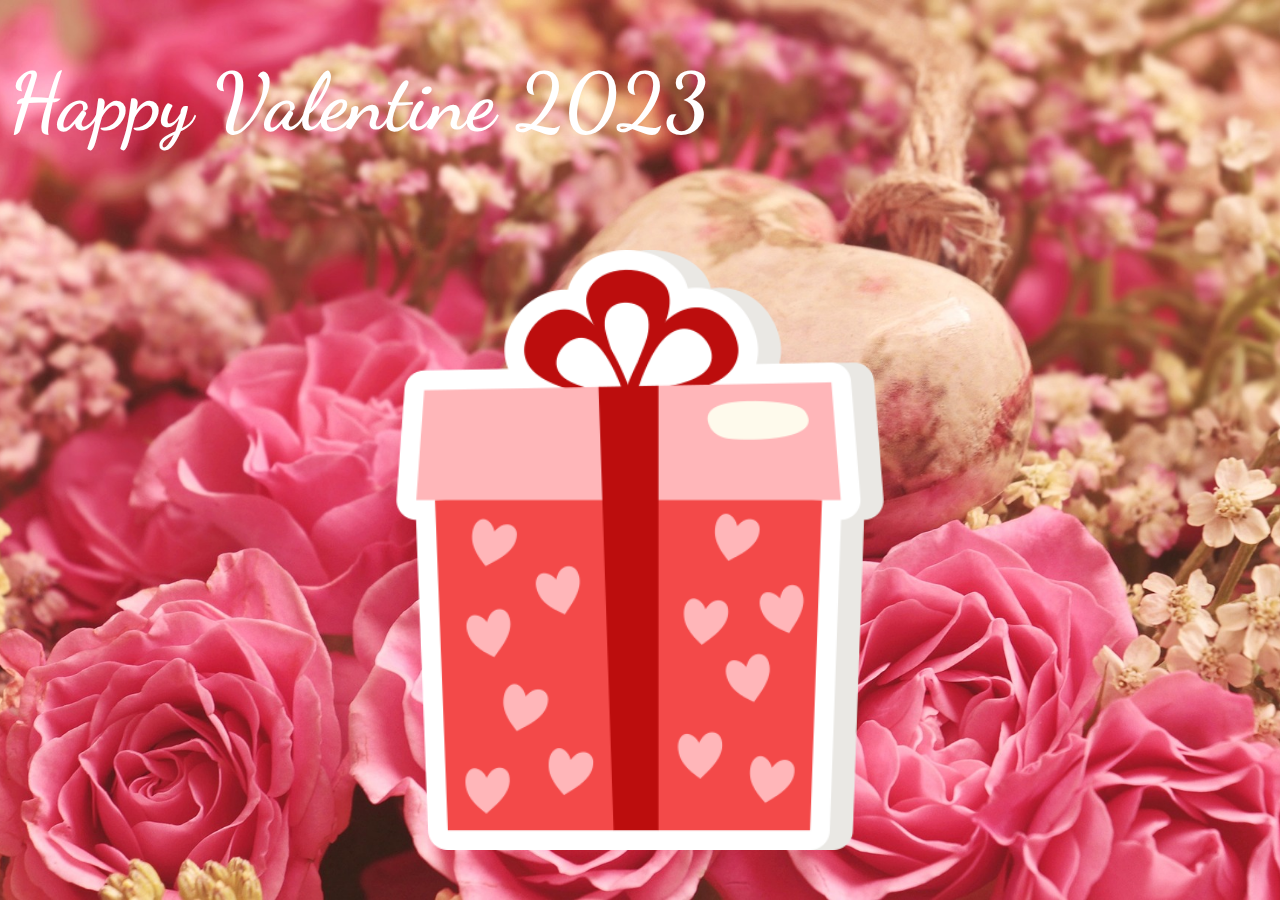
==== index.html @ db7d0a5b "my valentine project 1402 1953" ====
<!DOCTYPE html>
<html lang="en">
  <head>
    <meta charset="UTF-8" />
    <meta http-equiv="X-UA-Compatible" content="IE=edge" />
    <meta name="viewport" content="width=device-width, initial-scale=1.0" />
    <meta name="keywords" content="valentine 2023" />
    <meta name="description" content="valentine project for couple" />
    <meta name="author" content="Lam Chi Thien" />
    <title>Valentine 2023</title>
    <link rel="stylesheet" href="index.css" />
    <link
      rel="stylesheet"
      href="https://cdnjs.cloudflare.com/ajax/libs/animate.css/4.1.1/animate.min.css"
    />
    <link rel="preconnect" href="https://fonts.googleapis.com" />
    <link rel="preconnect" href="https://fonts.gstatic.com" crossorigin />
    <link
      href="https://fonts.googleapis.com/css2?family=Dancing+Script:wght@400;500;600;700&display=swap"
      rel="stylesheet"
    />
    <link rel="icon" href="favicon.ico" type="image/x-ico">
  </head>
  <body>
    <h1
      class="greeting animate__animated animate__fadeInLeft animate__delay-2s"
    >
      Happy Valentine 2023
    </h1>
    <div class="voucher" id="voucher">
      <div class="voucher_item">
        <a href="howToUse.html"
          ><img
            src="./img/massage_tinh_dau.jpg"
            alt="Goi massage tinh dau"
            class="voucher_item_img"
          />
          <p class="voucher_item_text">
            Gói Spa toàn thân bằng tinh dầu của Hasaki
          </p>
        </a>
      </div>

      <div class="voucher_item">
        <a href="howToUse.html"
          ><img
            src="./img/mat_na_bnbg.jpg"
            alt="Mat na bnbg"
            class="voucher_item_img"
          />
          <p class="voucher_item_text">Mặt nạ dưỡng da BNBG Hàn Quốc</p>
        </a>
      </div>
    </div>
    <img
      src="./img/gift_box.png"
      alt="unopened_gift"
      id="gift"
      class="gift"
      onclick="openGift()"
    />
    <!-- <a href="https://www.flaticon.com/free-stickers/gift" title="gift stickers">Gift stickers created by Acellalelo - Flaticon</a>
    <a href="https://www.flaticon.com/free-stickers/gift" title="gift stickers">Gift stickers created by barnstudio - Flaticon</a> -->
    <script src="./index.js"></script>
  </body>
</html>
---- index.css ----
/* Giao diện laptop */
body {
  background-image: url(./img/background_valentine.jpg);
  background-repeat: no-repeat;
  background-position: center;
  background-attachment: fixed;
  background-size: cover;
}
.greeting {
  color: white;
  font-family: "Dancing Script", cursive;
}
.gift {
  width: 350px;
  height: 350px;
  margin-top: 100px;
  /* Căn giữa hình ảnh */
  margin-right: auto;
  margin-left: auto;
  display: block;
  cursor: pointer;
}
.voucher {
  display: flex;
  flex-direction: row;
  flex-wrap: wrap;
  justify-content: space-around;
  display: none;
}
.voucher_item {
  width: 200px;
  height: 150px;
}
.voucher_item > a {
  text-decoration: none;
}
.voucher_item_img {
  width: 100%;
  height: 100%;
  border: 1px solid transparent;
  border-radius: 8px;
  box-shadow: 10px 10px 23px black;
}
.voucher_item_text {
  font-family: "Dancing Script", cursive;
  color: white;
  font-size: 20px;
}
/* Trang howToUse */
.buttonBack {
  color: white;
  font-family: "Dancing Script", cursive;
  font-size: 20px;
  cursor: pointer;
  text-decoration: none;
  margin: 10px;
  display: inline-block;
}
.howTo {
  width: 95%;
  border: 1px solid transparent;
  border-radius: 10px;
  box-shadow: 15px 15px 14px;
  margin: auto;
}
.howTo_voucher_img {
  width: 300px;
  height: 200px;
  border: 1px solid transparent;
  border-radius: 10px;
  margin-left: auto;
  margin-right: auto;
  display: block;
  margin-top: 50px;
  margin-bottom: 50px;
}
.nav-pills .nav-link.active,
.nav-pills .show > .nav-link {
  background-color: deeppink !important;
  font-family: "Dancing Script", cursive;
  color: white;
}
.nav-pills .nav-item,
.nav-pills .show > .nav-item {
  color: white;
  font-family: "Dancing Script", cursive;
  width: 50%;
}
.nav-pills .nav-link,
.nav-pills .show > .nav-link {
  color: white;
}
.nav {
  justify-content: space-around;
}
.tab-content {
  color: white;
  background-color: rgba(0, 0, 0, 0.3);
  border: 1px solid transparent;
  border-radius: 10px;
}
.tab-content img {
  width: 400px;
  height: 400px;
  margin-bottom: 20px;
}
/* Giao diện điện thoại */
@media screen and (max-width: 1284px) {
  .greeting {
    font-size: 80px;
  }
  .gift {
    width: 600px;
    height: 600px;
  }
  .voucher_item {
    width: 400px;
    height: 300px;
  }
  .voucher_item_text {
    font-size: 40px;
  }
  .buttonBack {
    font-size: 40px;
  }
  .howTo_voucher_img {
    width: 400px;
    height: 250px;
  }
  .nav-pills .nav-link,
  .nav-pills .show > .nav-link {
    font-size: 42px;
  }
  .tab-content{
    font-size: 30px;
  }
}
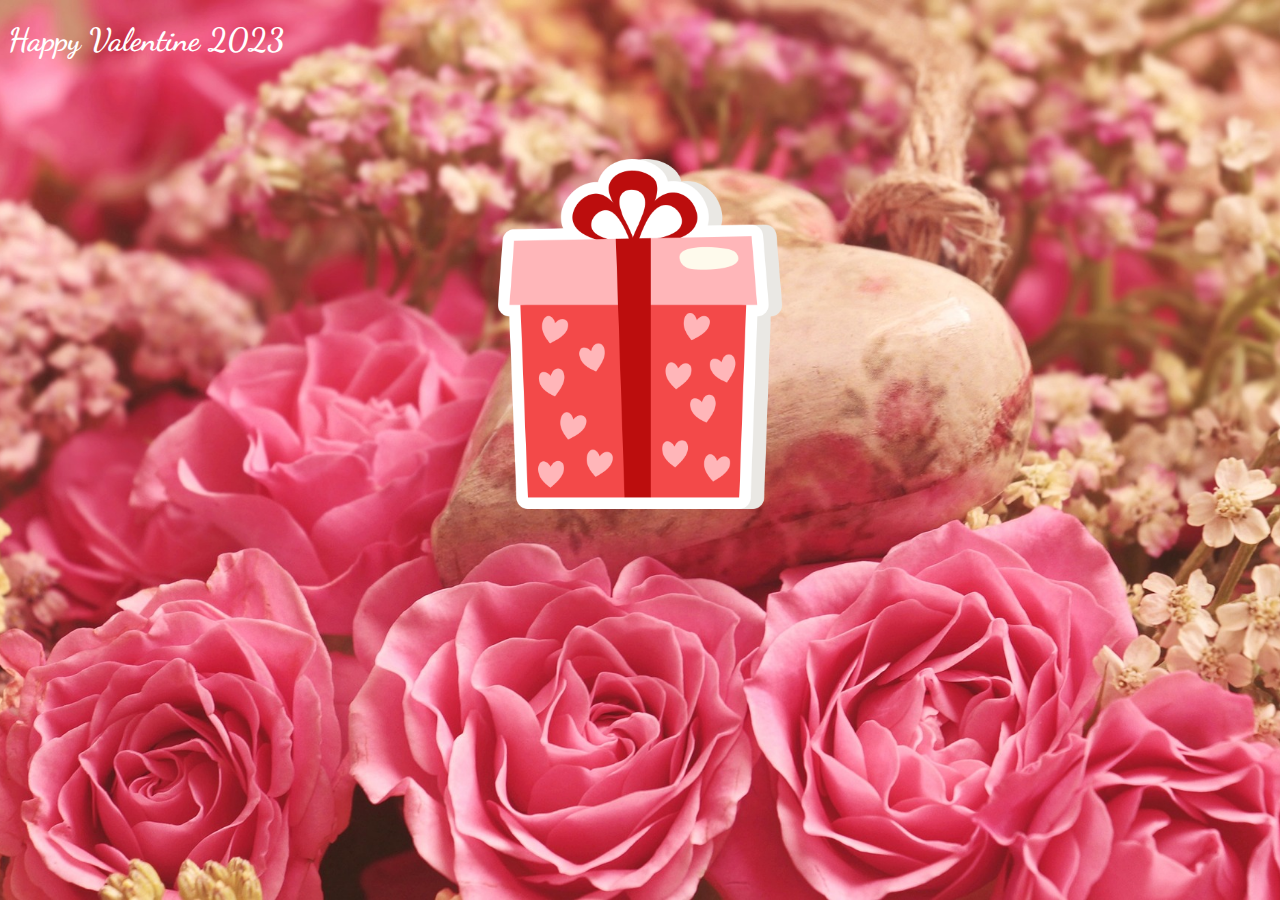
==== commit 9c2b46d0: "upload meta facebook zalo" ====
--- a/index.html
+++ b/index.html
@@ -7,6 +7,18 @@
     <meta name="keywords" content="valentine 2023" />
     <meta name="description" content="valentine project for couple" />
     <meta name="author" content="Lam Chi Thien" />
+    <!-- Meta for facebook -->
+    <meta property="og:type" content="website" />
+    <meta property="og:title" content="Valentine 2023" />
+    <meta property="og:url" content="https://valentine2023.vercel.app/" />
+    <meta
+      property="og:image"
+      content="https://valentine2023.vercel.app/img/background_valentine_fb.jpg"
+    />
+    <meta
+      property="og:description"
+      content="Website give a gift valentine 2023 "
+    />
     <title>Valentine 2023</title>
     <link rel="stylesheet" href="index.css" />
     <link
@@ -19,7 +31,7 @@
       href="https://fonts.googleapis.com/css2?family=Dancing+Script:wght@400;500;600;700&display=swap"
       rel="stylesheet"
     />
-    <link rel="icon" href="favicon.ico" type="image/x-ico">
+    <link rel="icon" href="favicon.ico" type="image/x-ico" />
   </head>
   <body>
     <h1
--- a/index.css
+++ b/index.css
@@ -105,33 +105,37 @@
   margin-bottom: 20px;
 }
 /* Giao diện điện thoại */
-@media screen and (max-width: 1284px) {
+@media screen and (max-width: 500px) {
   .greeting {
-    font-size: 80px;
+    font-size: 35px;
   }
   .gift {
-    width: 600px;
-    height: 600px;
+    width: 300px;
+    height: 300px;
   }
   .voucher_item {
-    width: 400px;
-    height: 300px;
+    width: 140px;
+    height: 100px;
   }
   .voucher_item_text {
-    font-size: 40px;
+    font-size: 15px;
   }
   .buttonBack {
-    font-size: 40px;
+    font-size: 20px;
   }
   .howTo_voucher_img {
-    width: 400px;
-    height: 250px;
+    width: 250px;
+    height: 180px;
   }
   .nav-pills .nav-link,
   .nav-pills .show > .nav-link {
-    font-size: 42px;
+    font-size: 25px;
   }
-  .tab-content{
-    font-size: 30px;
+  .tab-content {
+    font-size: 18px;
+  }
+  .tab-content img {
+    width: 80%;
+    height: 450px;
   }
 }
